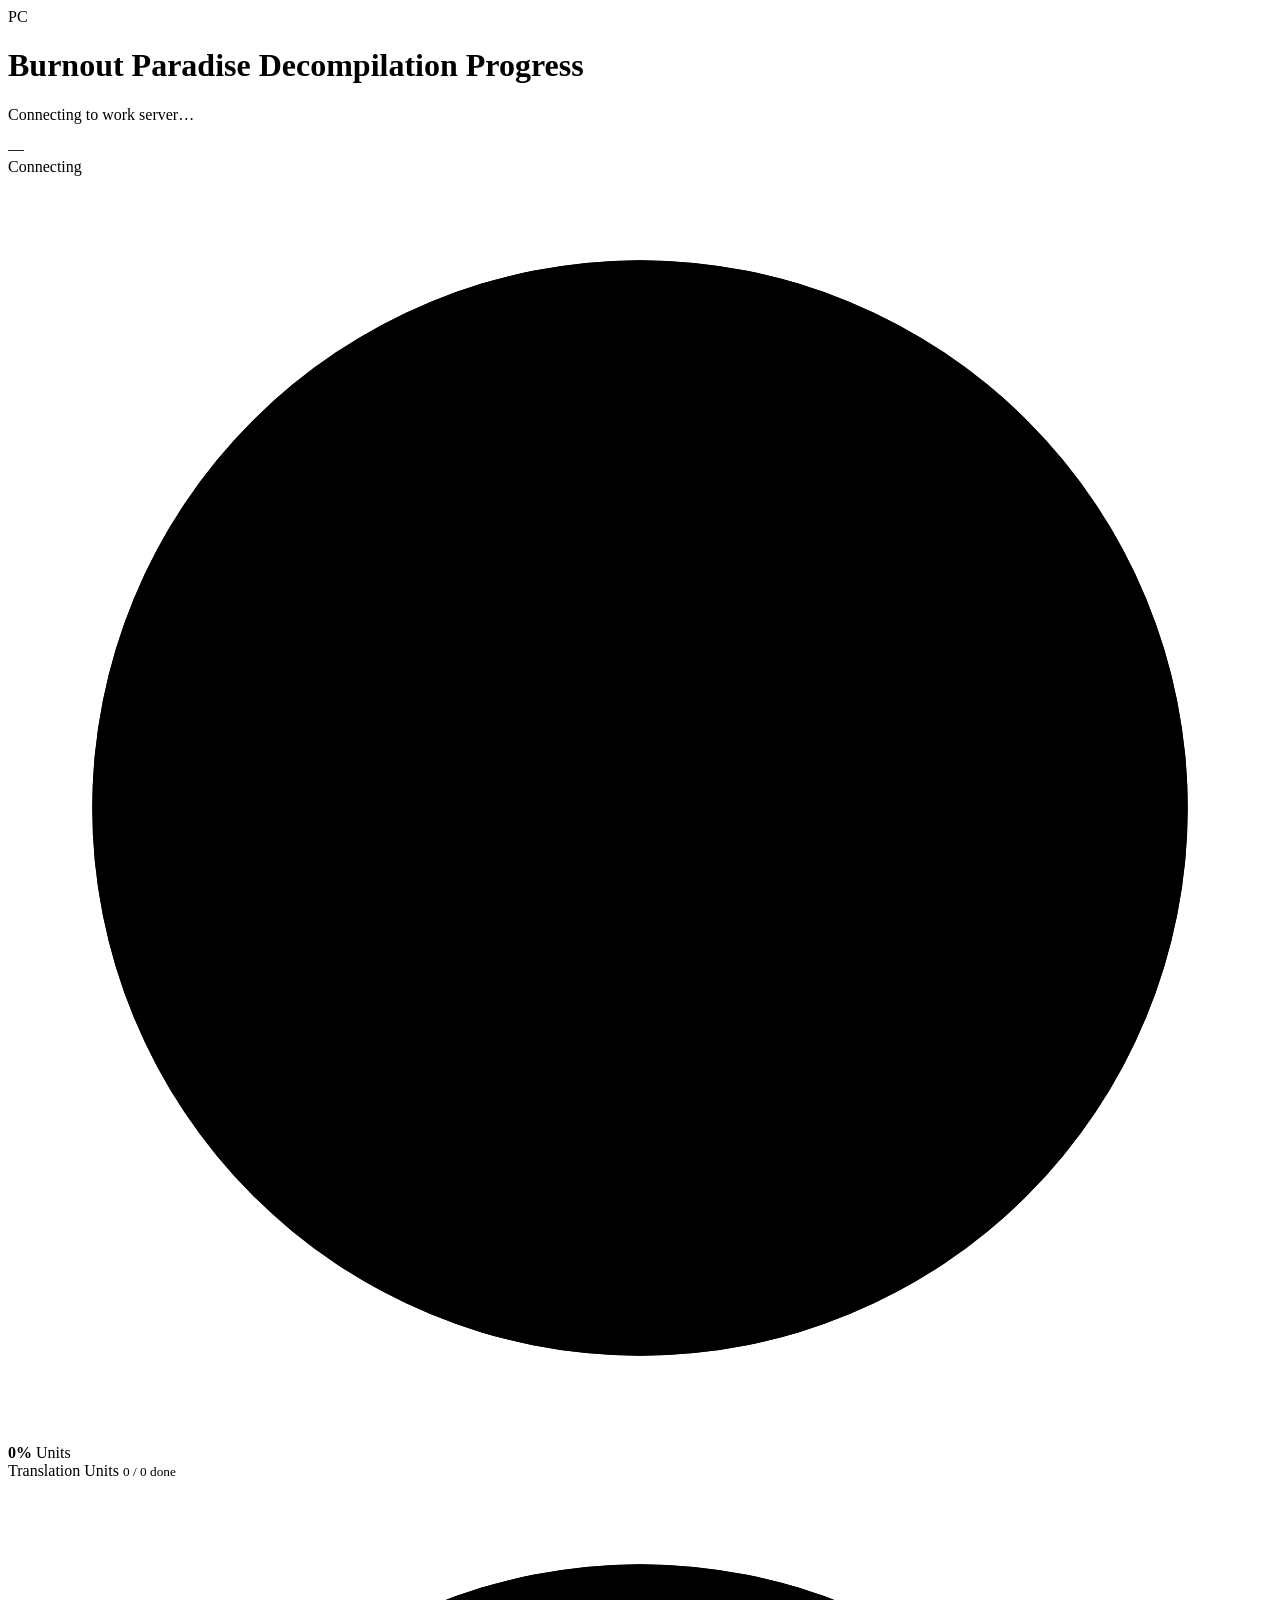
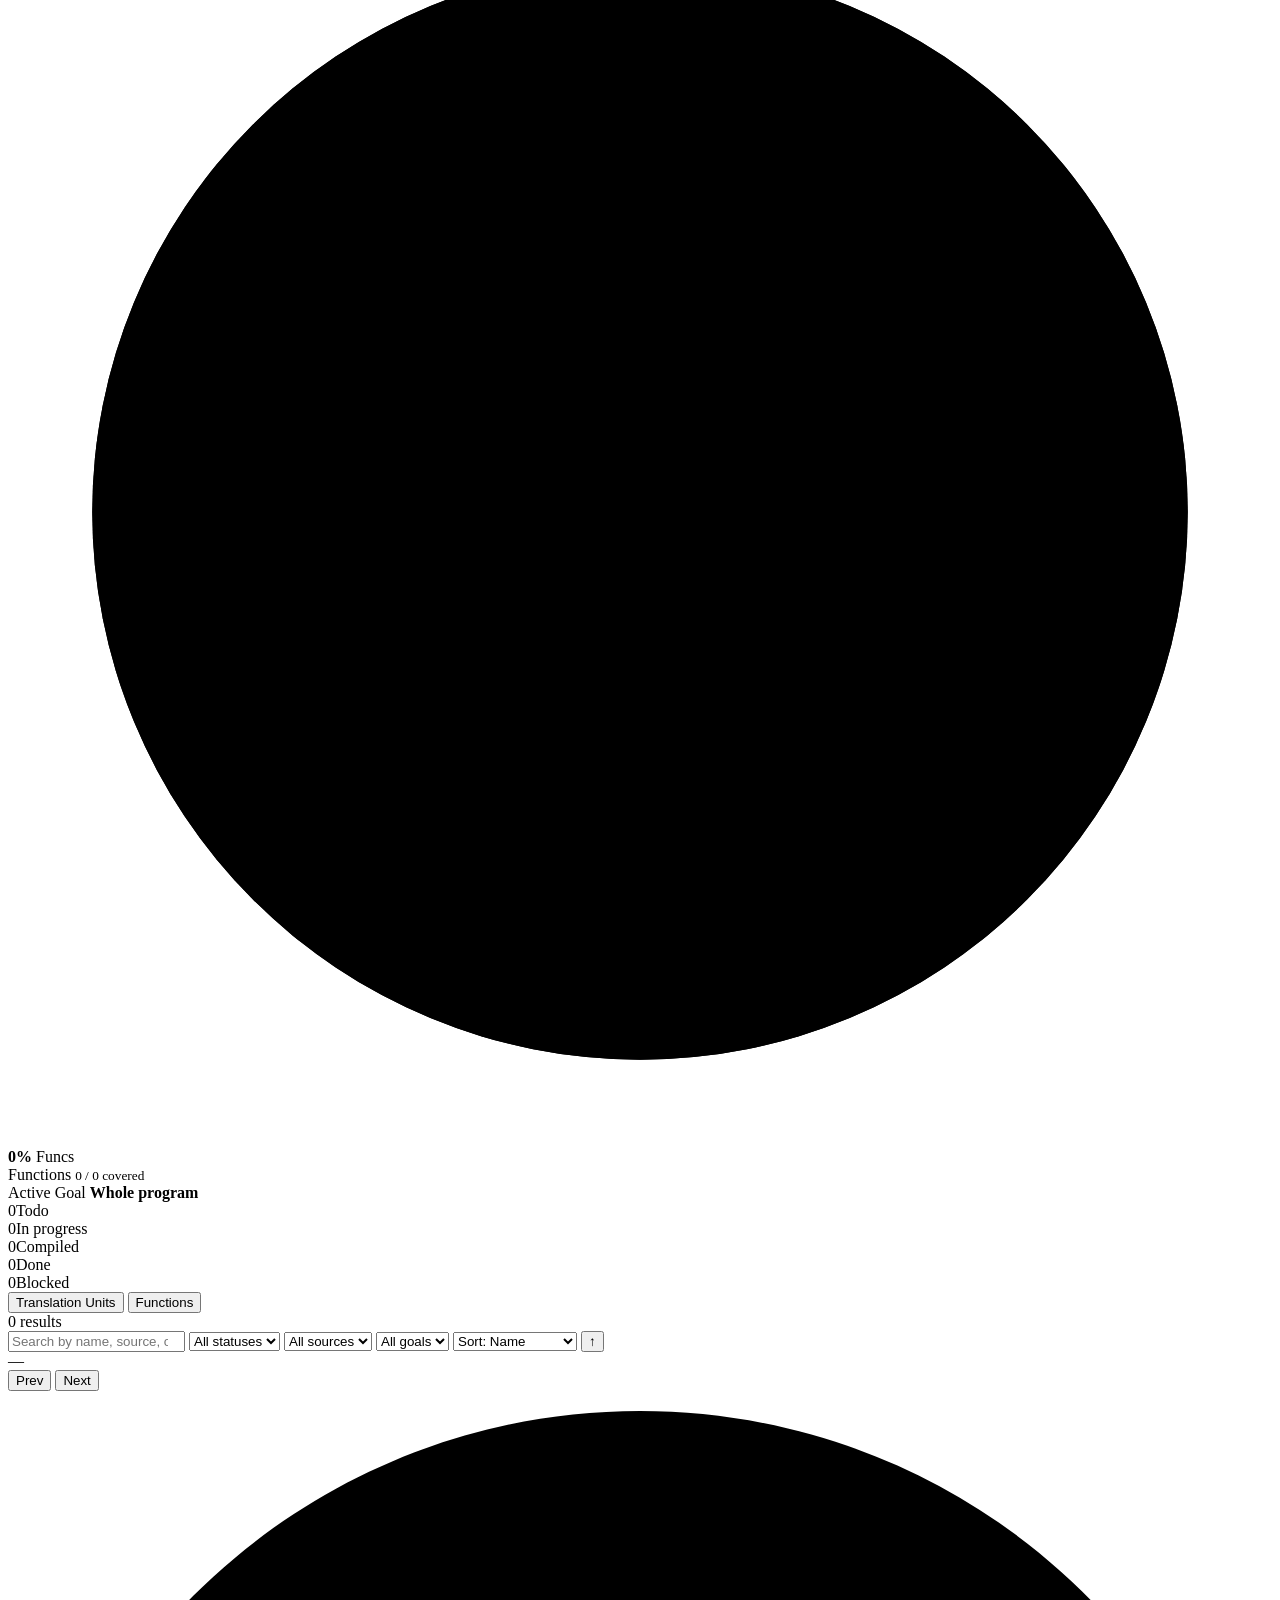
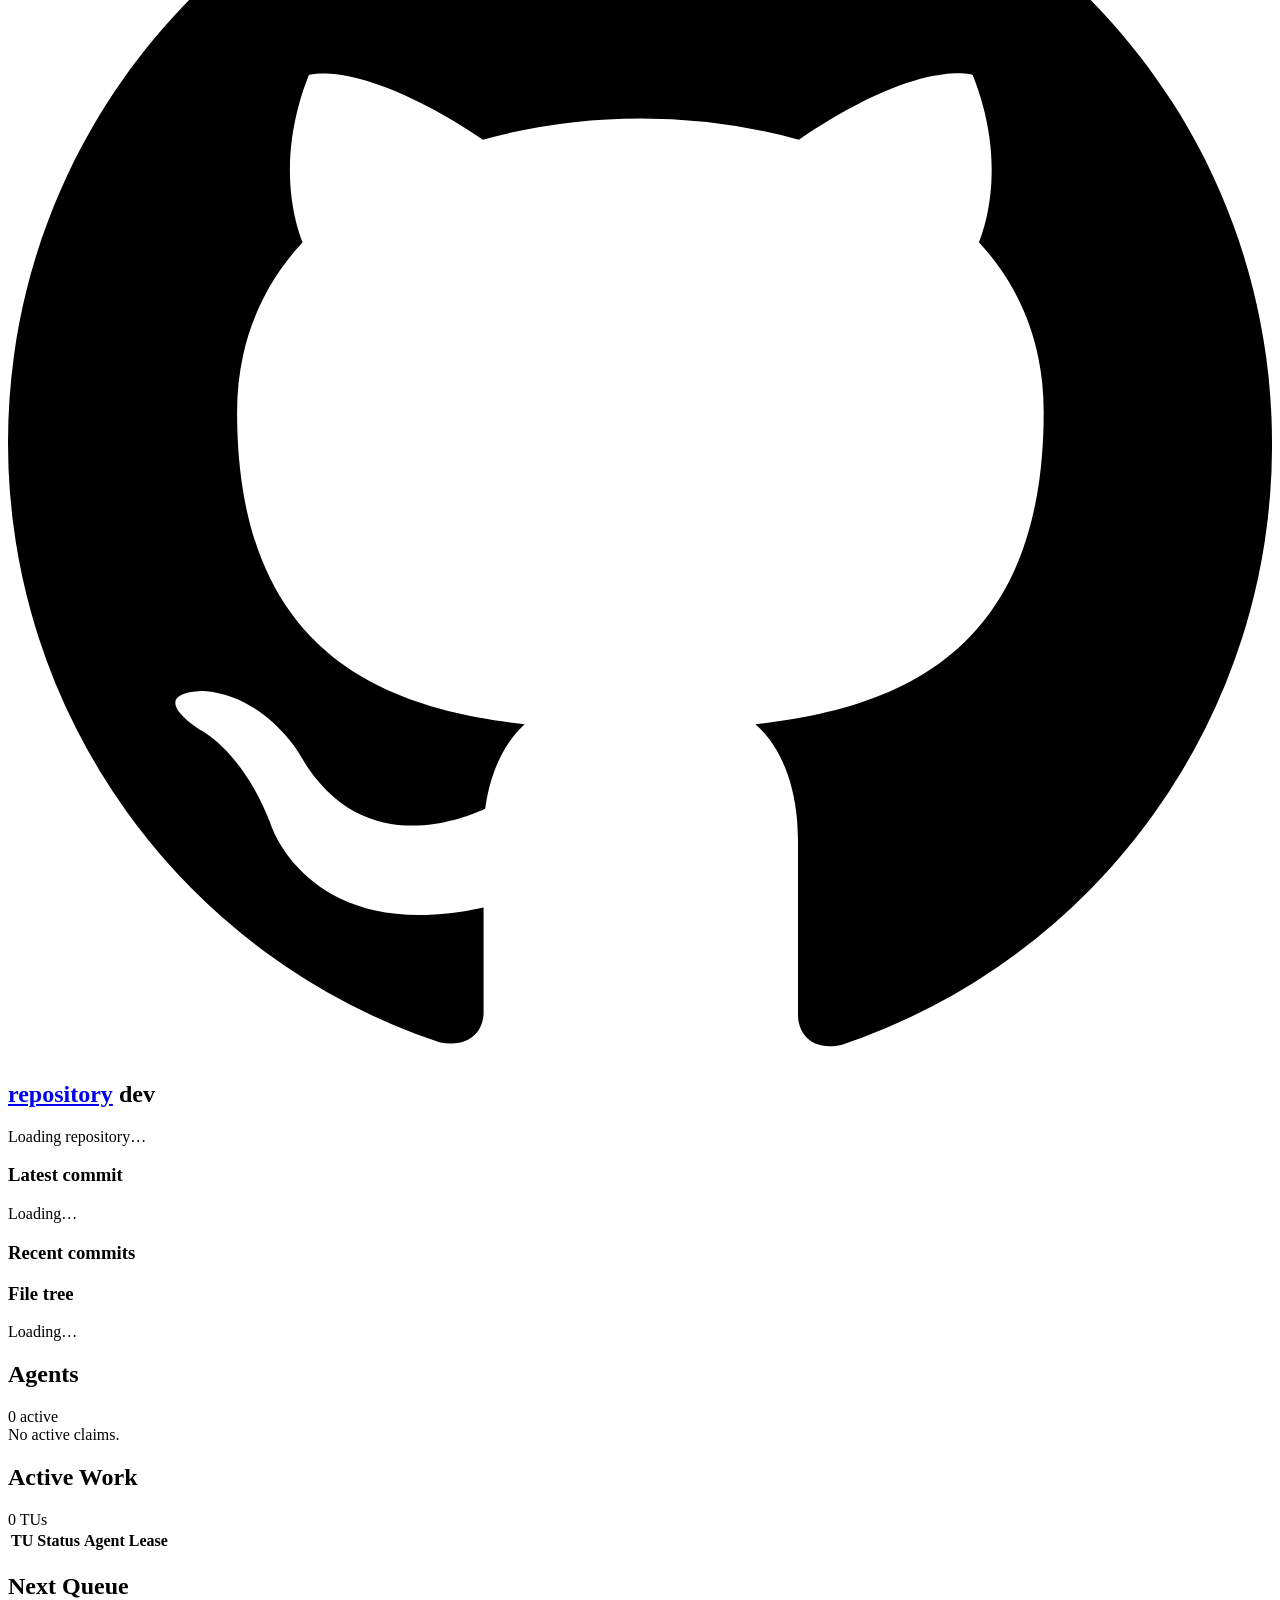
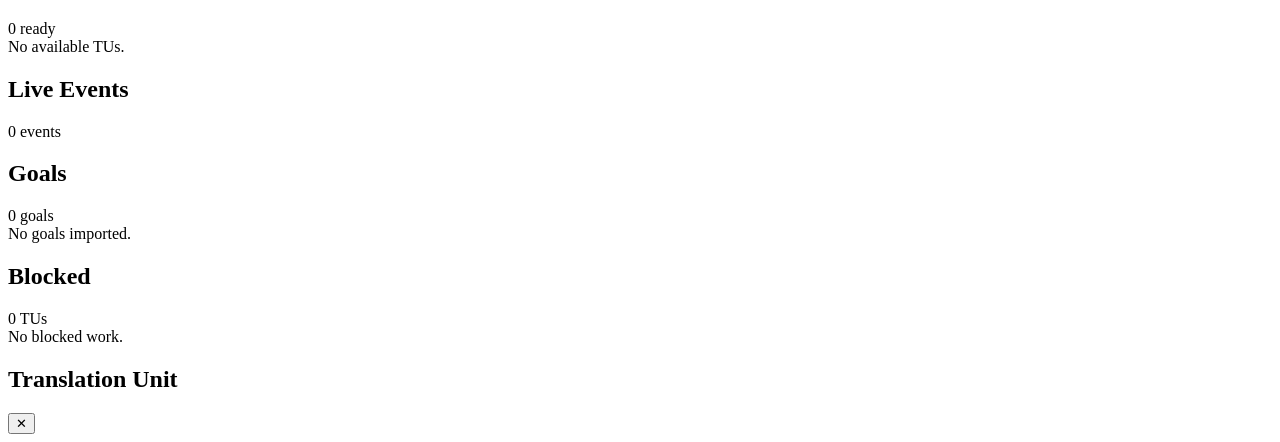
==== bp_work_server/static/index.html @ 2999a386 "Add themed custom dropdowns" ====
<!doctype html>
<html lang="en">
  <head>
    <meta charset="utf-8" />
    <meta name="viewport" content="width=device-width, initial-scale=1" />
    <title>Burnout Paradise Decompilation Progress</title>
    <meta
      name="description"
      content="Live progress dashboard for the Burnout Paradise decompilation project."
    />

    <!-- Social preview (Open Graph — Discord, Facebook, etc.) -->
    <meta property="og:type" content="website" />
    <meta property="og:site_name" content="Burnout Paradise Decompilation" />
    <meta property="og:title" content="Burnout Paradise Decompilation Progress" />
    <meta
      property="og:description"
      content="Live progress dashboard for the Burnout Paradise decompilation project."
    />
    <meta property="og:image" content="/static/img/ui/seal-paradise-city.png" />
    <meta property="og:image:alt" content="Paradise City seal" />

    <!-- Twitter Card -->
    <meta name="twitter:card" content="summary_large_image" />
    <meta name="twitter:title" content="Burnout Paradise Decompilation Progress" />
    <meta
      name="twitter:description"
      content="Live progress dashboard for the Burnout Paradise decompilation project."
    />
    <meta name="twitter:image" content="/static/img/ui/seal-paradise-city.png" />

    <!-- Embed accent color (Discord left bar) -->
    <meta name="theme-color" content="#e10600" />

    <link rel="icon" type="image/png" href="/static/img/ui/seal-paradise-city.png" />
    <link rel="preconnect" href="https://fonts.googleapis.com" />
    <link rel="preconnect" href="https://fonts.gstatic.com" crossorigin />
    <link
      href="https://fonts.googleapis.com/css2?family=Anton&family=Oswald:wght@500;600;700&family=Inter:wght@400;500;600;700;800&family=JetBrains+Mono:wght@400;500;600&display=swap"
      rel="stylesheet"
    />
    <link rel="stylesheet" href="/static/app.css?v=8" />
  </head>
  <body>
    <div class="bp-bg" aria-hidden="true">
      <div class="bp-bg-vignette"></div>
      <div class="bp-bg-tire"></div>
      <div class="bp-bg-skyline"></div>
      <div class="bp-bg-grain"></div>
    </div>
    <div class="app">
      <header class="topbar">
        <div class="brand">
          <span class="brand-mark">
            <img
              id="brandLogo"
              src="/static/img/ui/seal-paradise-city.png"
              alt="Paradise City"
              onerror="this.style.display='none';this.parentElement.classList.add('fallback');"
            />
            <span class="brand-fallback">PC</span>
          </span>
          <div class="brand-text">
            <h1>Burnout Paradise Decompilation <span class="accent">Progress</span></h1>
            <p id="subtitle">Connecting to work server…</p>
          </div>
        </div>
        <div class="topbar-right">
          <span id="serverTime" class="server-time">—</span>
          <div class="connection" id="connection">
            <span class="pulse"></span>
            <span id="connectionText">Connecting</span>
          </div>
        </div>
      </header>

      <main>
        <!-- Headline metrics -->
        <section class="metrics" aria-label="Progress summary">
          <article class="card metric ring-card">
            <div class="ring" id="tuRing" style="--p: 0">
              <svg viewBox="0 0 120 120" aria-hidden="true">
                <circle class="ring-track" cx="60" cy="60" r="52" />
                <circle class="ring-fill tu" cx="60" cy="60" r="52" />
              </svg>
              <div class="ring-label">
                <strong id="tuPercent">0%</strong>
                <span>Units</span>
              </div>
            </div>
            <div class="metric-body">
              <span class="label">Translation Units</span>
              <small id="tuCount">0 / 0 done</small>
            </div>
          </article>

          <article class="card metric ring-card">
            <div class="ring" id="fnRing" style="--p: 0">
              <svg viewBox="0 0 120 120" aria-hidden="true">
                <circle class="ring-track" cx="60" cy="60" r="52" />
                <circle class="ring-fill fn" cx="60" cy="60" r="52" />
              </svg>
              <div class="ring-label">
                <strong id="fnPercent">0%</strong>
                <span>Funcs</span>
              </div>
            </div>
            <div class="metric-body">
              <span class="label">Functions</span>
              <small id="fnCount">0 / 0 covered</small>
            </div>
          </article>

          <article class="card metric goal-card">
            <span class="label">Active Goal</span>
            <strong id="activeGoal">Whole program</strong>
            <div class="status-grid">
              <div class="chip todo"><span id="todoCount">0</span><label>Todo</label></div>
              <div class="chip progress"><span id="progressCount">0</span><label>In progress</label></div>
              <div class="chip compiled"><span id="compiledCount">0</span><label>Compiled</label></div>
              <div class="chip done"><span id="doneCount">0</span><label>Done</label></div>
              <div class="chip blocked"><span id="blockedCount">0</span><label>Blocked</label></div>
            </div>
          </article>
        </section>

        <!-- Explorer: search/browse every TU and function -->
        <section class="card explorer" aria-label="Explorer">
          <div class="panel-head">
            <div class="explorer-tabs" id="explorerTabs">
              <button class="tab active" data-tab="tus">Translation Units</button>
              <button class="tab" data-tab="funcs">Functions</button>
            </div>
            <span id="explorerCount" class="badge">0 results</span>
          </div>

          <div class="explorer-controls">
            <input
              type="search"
              id="explorerSearch"
              class="search-input"
              placeholder="Search by name, source, or path…"
              autocomplete="off"
            />
            <select id="filterStatus" class="filter"><option value="">All statuses</option></select>
            <select id="filterSource" class="filter tus-only"><option value="">All sources</option></select>
            <select id="filterGoal" class="filter tus-only"><option value="">All goals</option></select>
            <select id="sortBy" class="filter tus-only">
              <option value="queue">Sort: Queue rank</option>
              <option value="id" selected>Sort: Name</option>
              <option value="funcs">Sort: Functions</option>
              <option value="updated">Sort: Updated</option>
              <option value="status">Sort: Status</option>
            </select>
            <button id="sortOrder" class="filter order-btn" title="Toggle order">↑</button>
          </div>

          <div class="table-wrap">
            <table class="explorer-table">
              <thead id="explorerHead"></thead>
              <tbody id="explorerBody"></tbody>
            </table>
          </div>

          <div class="explorer-foot">
            <span id="explorerRange" class="muted-text">—</span>
            <div class="pager">
              <button id="pagePrev" class="filter">Prev</button>
              <button id="pageNext" class="filter">Next</button>
            </div>
          </div>
        </section>

        <!-- GitHub repository panel -->
        <section class="card gh-panel" aria-label="GitHub repository">
          <div class="panel-head">
            <h2>
              <svg class="gh-mark" viewBox="0 0 16 16" aria-hidden="true">
                <path
                  fill="currentColor"
                  d="M8 0C3.58 0 0 3.58 0 8a8 8 0 0 0 5.47 7.59c.4.07.55-.17.55-.38v-1.33c-2.23.49-2.7-1.07-2.7-1.07-.36-.93-.89-1.18-.89-1.18-.73-.5.05-.49.05-.49.8.06 1.23.83 1.23.83.71 1.22 1.87.87 2.33.66.07-.52.28-.87.5-1.07-1.78-.2-3.64-.89-3.64-3.95 0-.87.31-1.59.83-2.15-.08-.2-.36-1.02.08-2.12 0 0 .67-.21 2.2.82a7.6 7.6 0 0 1 4 0c1.53-1.04 2.2-.82 2.2-.82.44 1.1.16 1.92.08 2.12.52.56.82 1.28.82 2.15 0 3.07-1.87 3.75-3.65 3.95.29.25.54.73.54 1.48v2.2c0 .21.15.46.55.38A8 8 0 0 0 16 8c0-4.42-3.58-8-8-8Z"
                />
              </svg>
              <a id="repoLink" href="#" target="_blank" rel="noopener">repository</a>
              <span class="branch-tag" id="repoBranch">dev</span>
            </h2>
            <span id="ghRate" class="gh-rate"></span>
          </div>
          <p id="repoDesc" class="gh-desc">Loading repository…</p>

          <div class="gh-stats" id="ghStats"></div>

          <div class="gh-body">
            <div class="gh-commits">
              <h3>Latest commit</h3>
              <div id="latestCommit" class="latest-commit empty">Loading…</div>
              <h3 class="recent-head">Recent commits</h3>
              <ol id="commitList" class="commit-list empty"></ol>
            </div>

            <div class="gh-tree">
              <div class="tree-head">
                <h3>File tree</h3>
                <span id="treeMeta" class="tree-meta"></span>
              </div>
              <div id="fileTree" class="file-tree empty">Loading…</div>
            </div>
          </div>
        </section>

        <!-- Work coordination grid -->
        <section class="grid">
          <section class="card panel agents">
            <div class="panel-head">
              <h2>Agents</h2>
              <span id="agentCount" class="badge">0 active</span>
            </div>
            <div id="agents" class="agent-list empty">No active claims.</div>
          </section>

          <section class="card panel active-work">
            <div class="panel-head">
              <h2>Active Work</h2>
              <span id="activeWorkCount" class="badge">0 TUs</span>
            </div>
            <div class="table-wrap">
              <table>
                <thead>
                  <tr>
                    <th>TU</th>
                    <th>Status</th>
                    <th>Agent</th>
                    <th>Lease</th>
                  </tr>
                </thead>
                <tbody id="activeWork"></tbody>
              </table>
            </div>
          </section>

          <section class="card panel next-work">
            <div class="panel-head">
              <h2>Next Queue</h2>
              <span id="nextCount" class="badge">0 ready</span>
            </div>
            <div id="nextQueue" class="queue empty">No available TUs.</div>
          </section>

          <section class="card panel events">
            <div class="panel-head">
              <h2>Live Events</h2>
              <span id="eventCount" class="badge">0 events</span>
            </div>
            <ol id="events" class="event-list empty"></ol>
          </section>

          <section class="card panel goals">
            <div class="panel-head">
              <h2>Goals</h2>
              <span id="goalCount" class="badge">0 goals</span>
            </div>
            <div id="goals" class="goal-list empty">No goals imported.</div>
          </section>

          <section class="card panel blocked">
            <div class="panel-head">
              <h2>Blocked</h2>
              <span id="blockedListCount" class="badge">0 TUs</span>
            </div>
            <div id="blockedList" class="blocked-list empty">No blocked work.</div>
          </section>
        </section>
      </main>
    </div>

    <!-- TU detail drawer: the data the server hands to agents -->
    <div id="detailOverlay" class="overlay hidden">
      <aside class="drawer" role="dialog" aria-modal="true" aria-labelledby="detailTitle">
        <div class="drawer-head">
          <h2 id="detailTitle">Translation Unit</h2>
          <button id="detailClose" class="drawer-close" aria-label="Close">✕</button>
        </div>
        <div id="detailBody" class="drawer-body"></div>
      </aside>
    </div>

    <script src="/static/app.js?v=6" defer></script>
  </body>
</html>
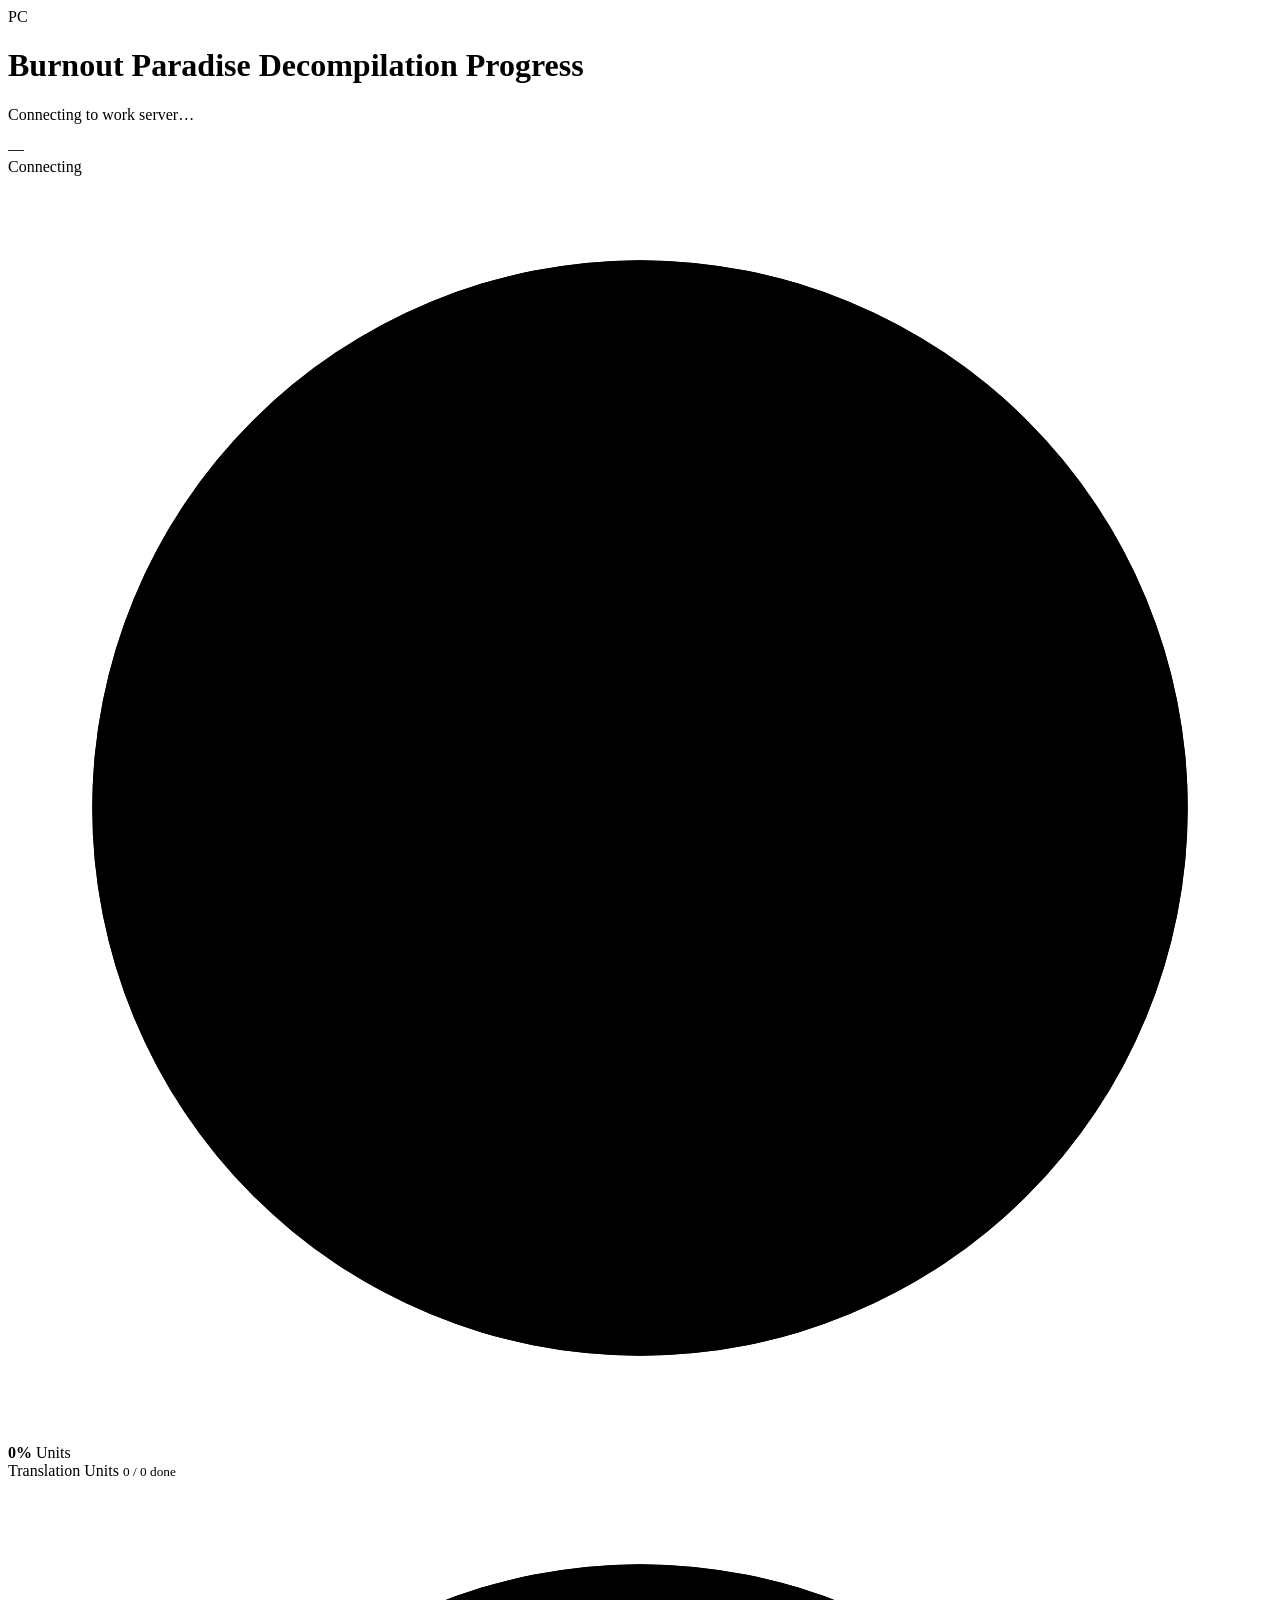
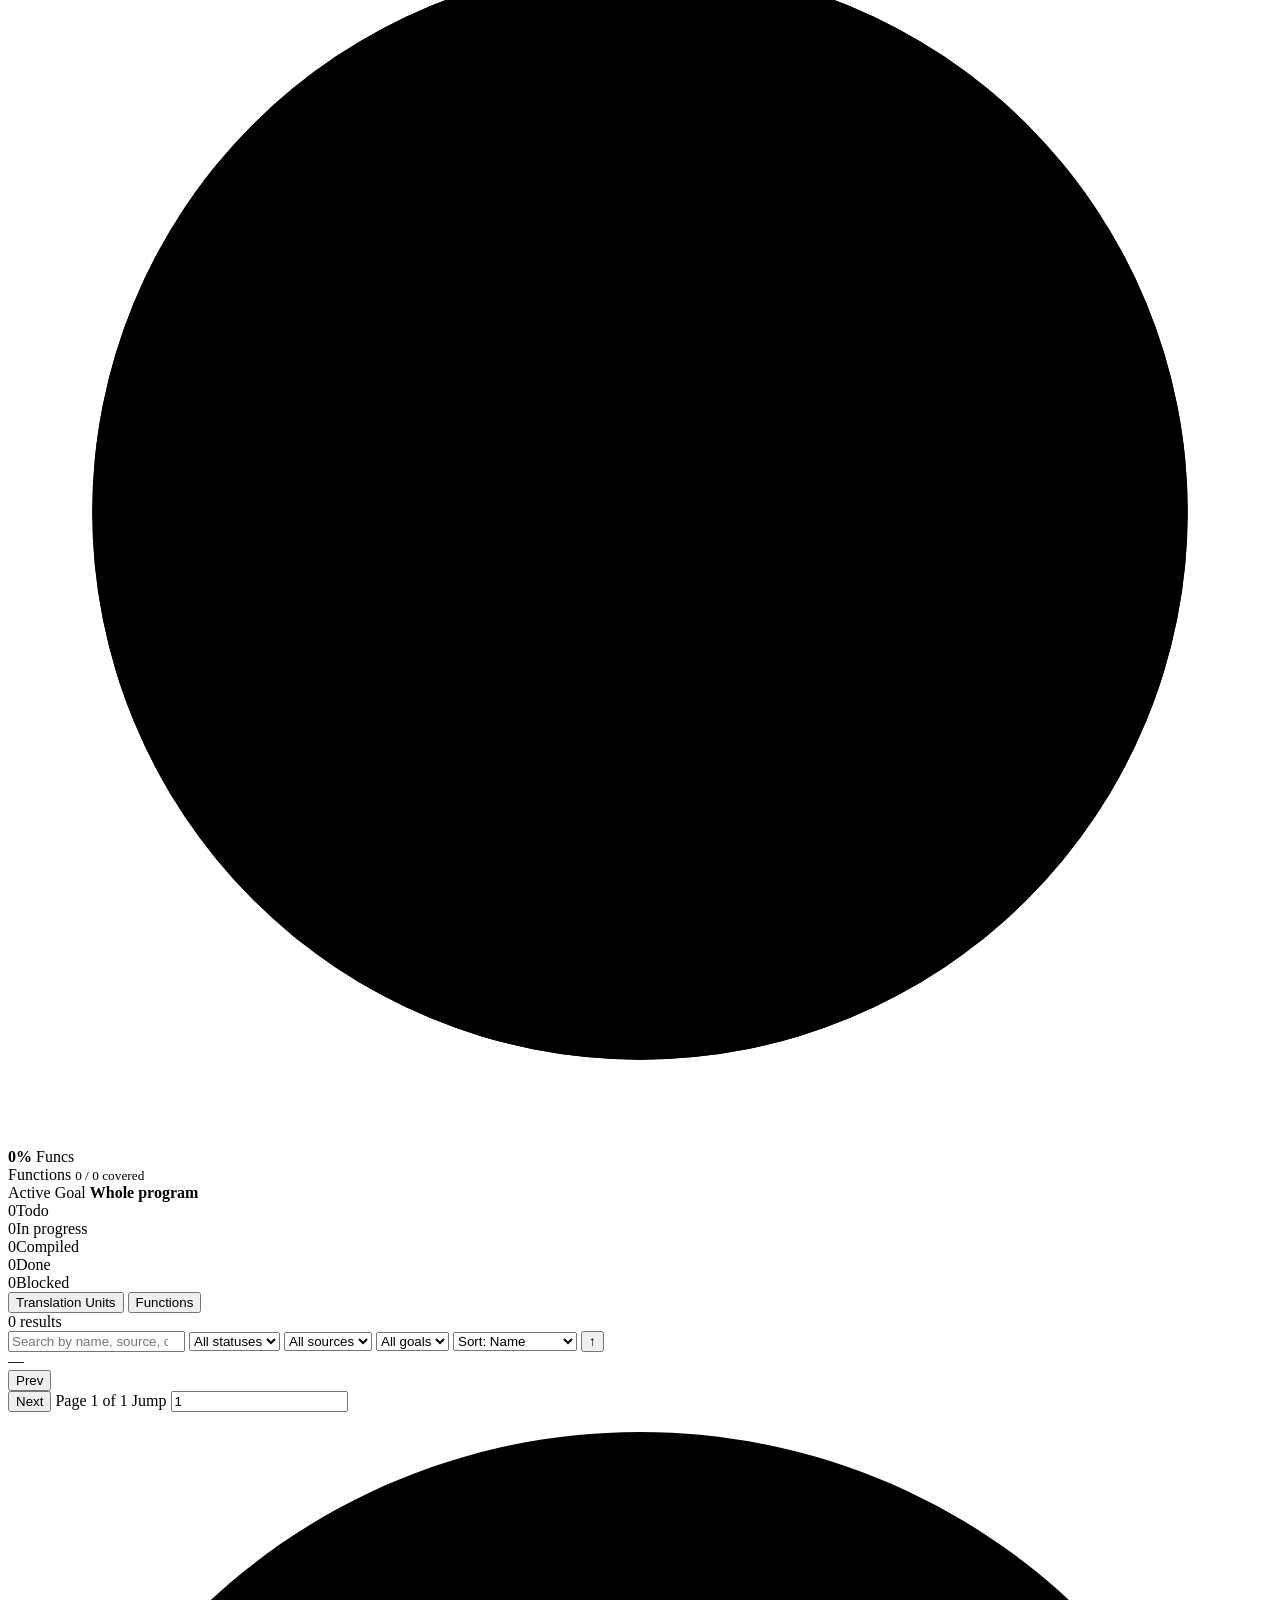
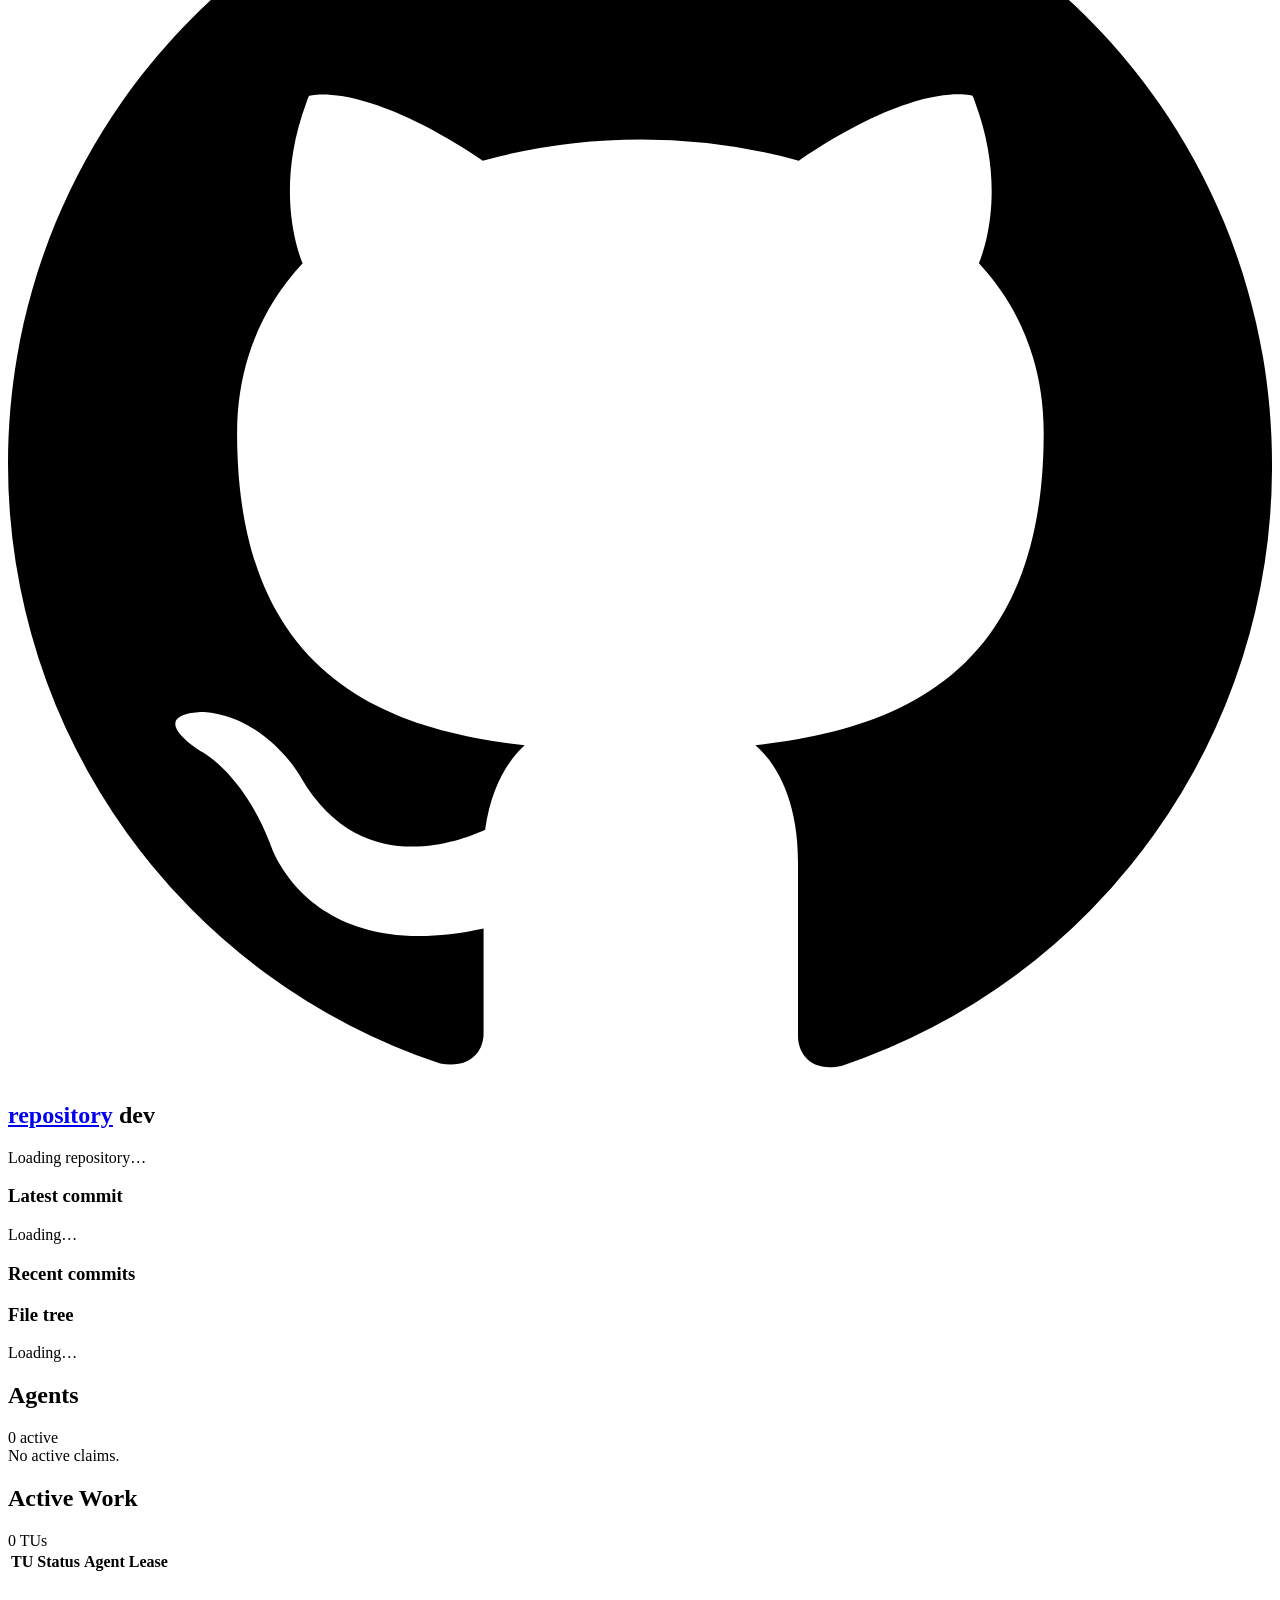
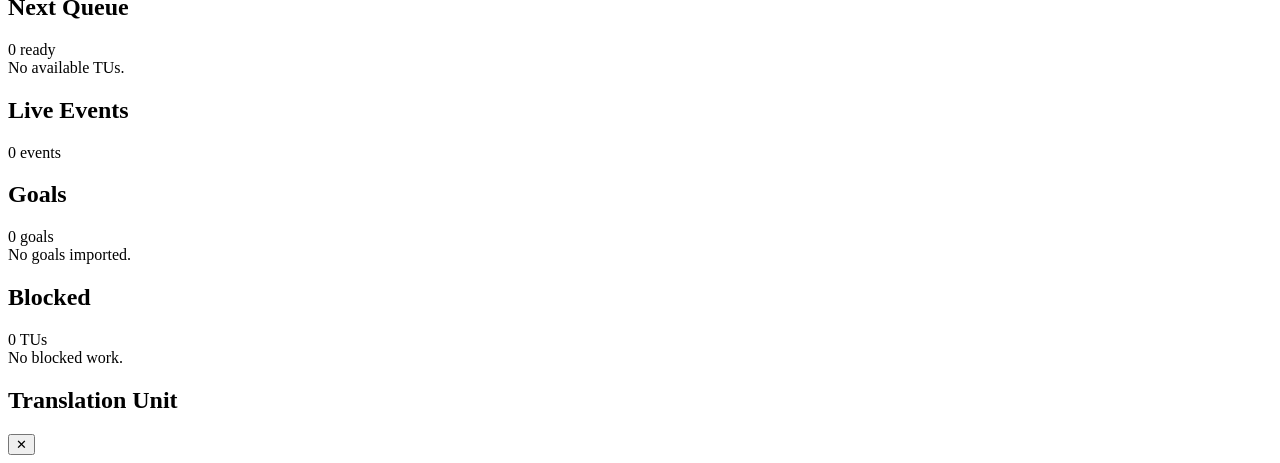
==== commit 9f24fbc6: "Enhance dashboard functionality and UI: - Refactor event list to event table with improved layout - " ====
--- a/bp_work_server/static/index.html
+++ b/bp_work_server/static/index.html
@@ -166,7 +166,13 @@
             <span id="explorerRange" class="muted-text">—</span>
             <div class="pager">
               <button id="pagePrev" class="filter">Prev</button>
+              <div id="pageButtons" class="page-buttons" aria-label="Pages"></div>
               <button id="pageNext" class="filter">Next</button>
+              <span id="pageStatus" class="page-status">Page 1 of 1</span>
+              <label class="page-jump">
+                <span>Jump</span>
+                <input id="pageJump" type="number" min="1" value="1" />
+              </label>
             </div>
           </div>
         </section>
@@ -251,7 +257,7 @@
               <h2>Live Events</h2>
               <span id="eventCount" class="badge">0 events</span>
             </div>
-            <ol id="events" class="event-list empty"></ol>
+            <div id="events" class="event-table empty"></div>
           </section>
 
           <section class="card panel goals">
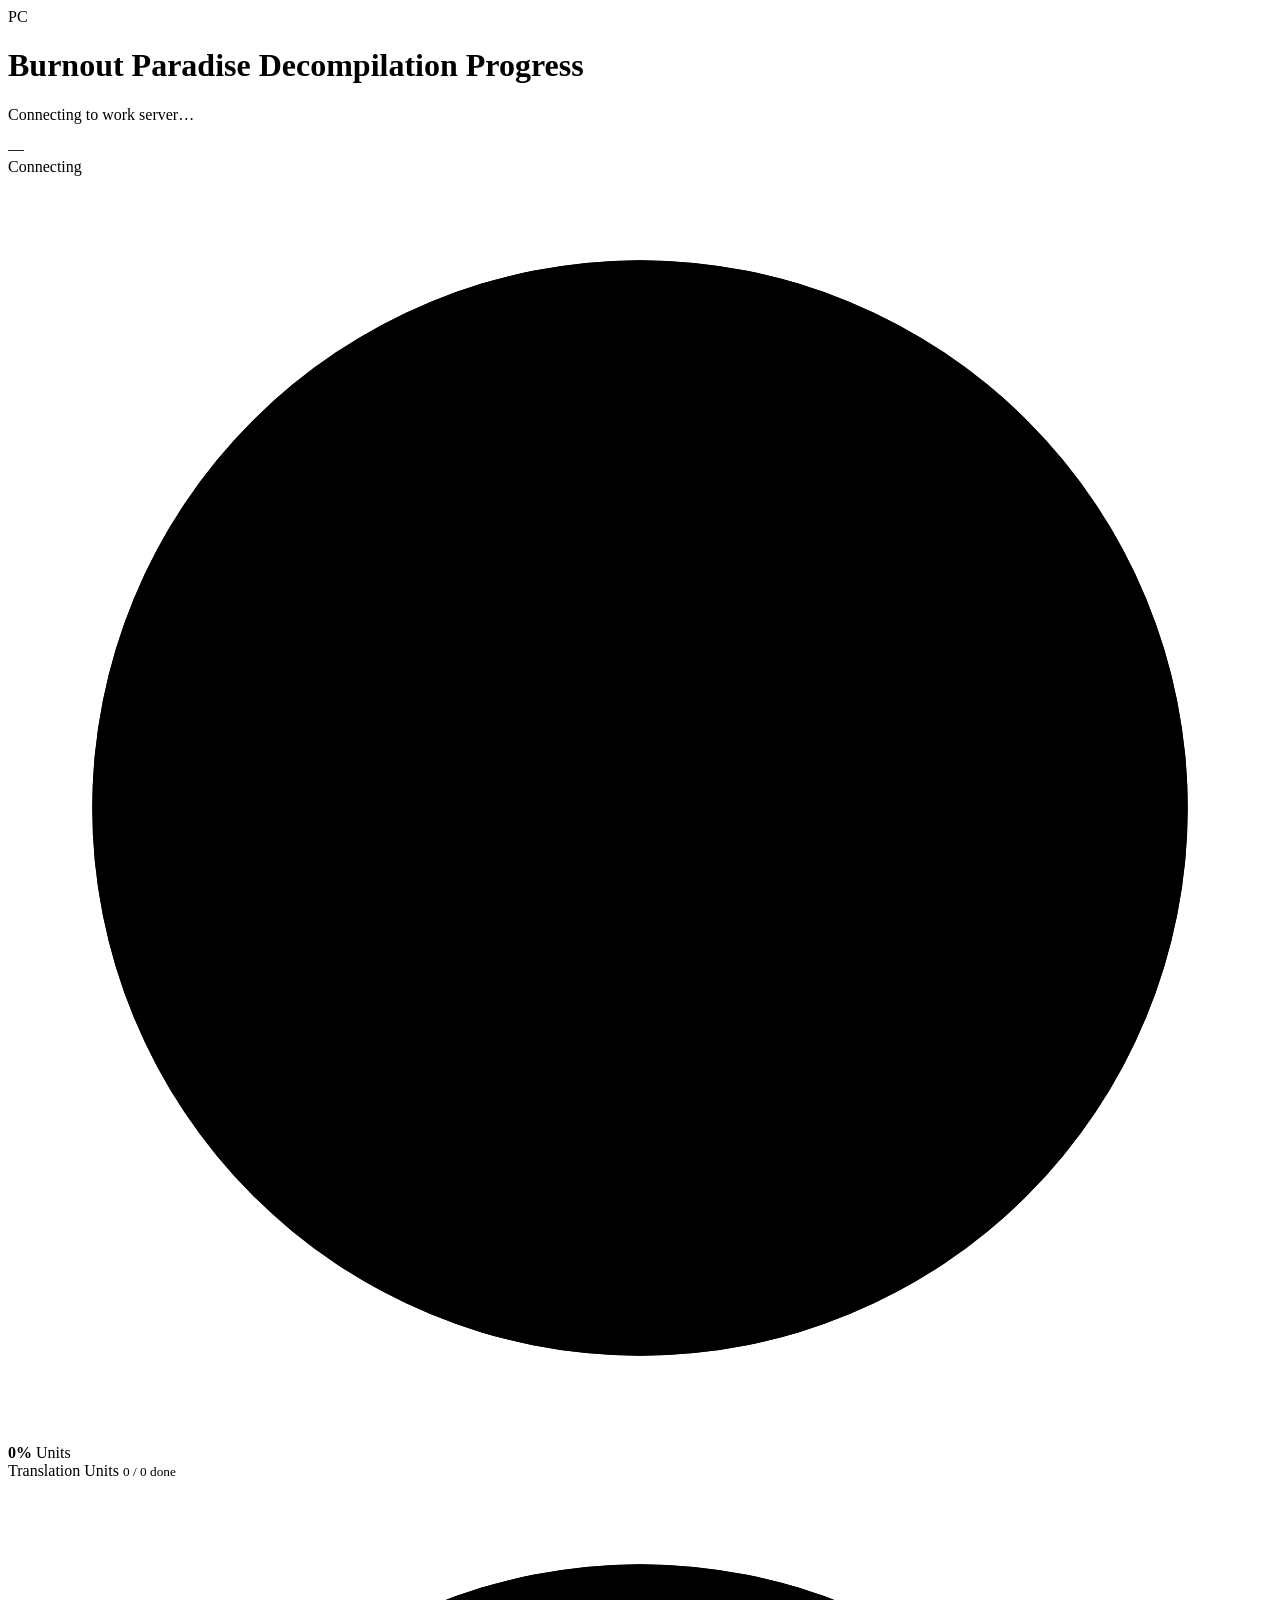
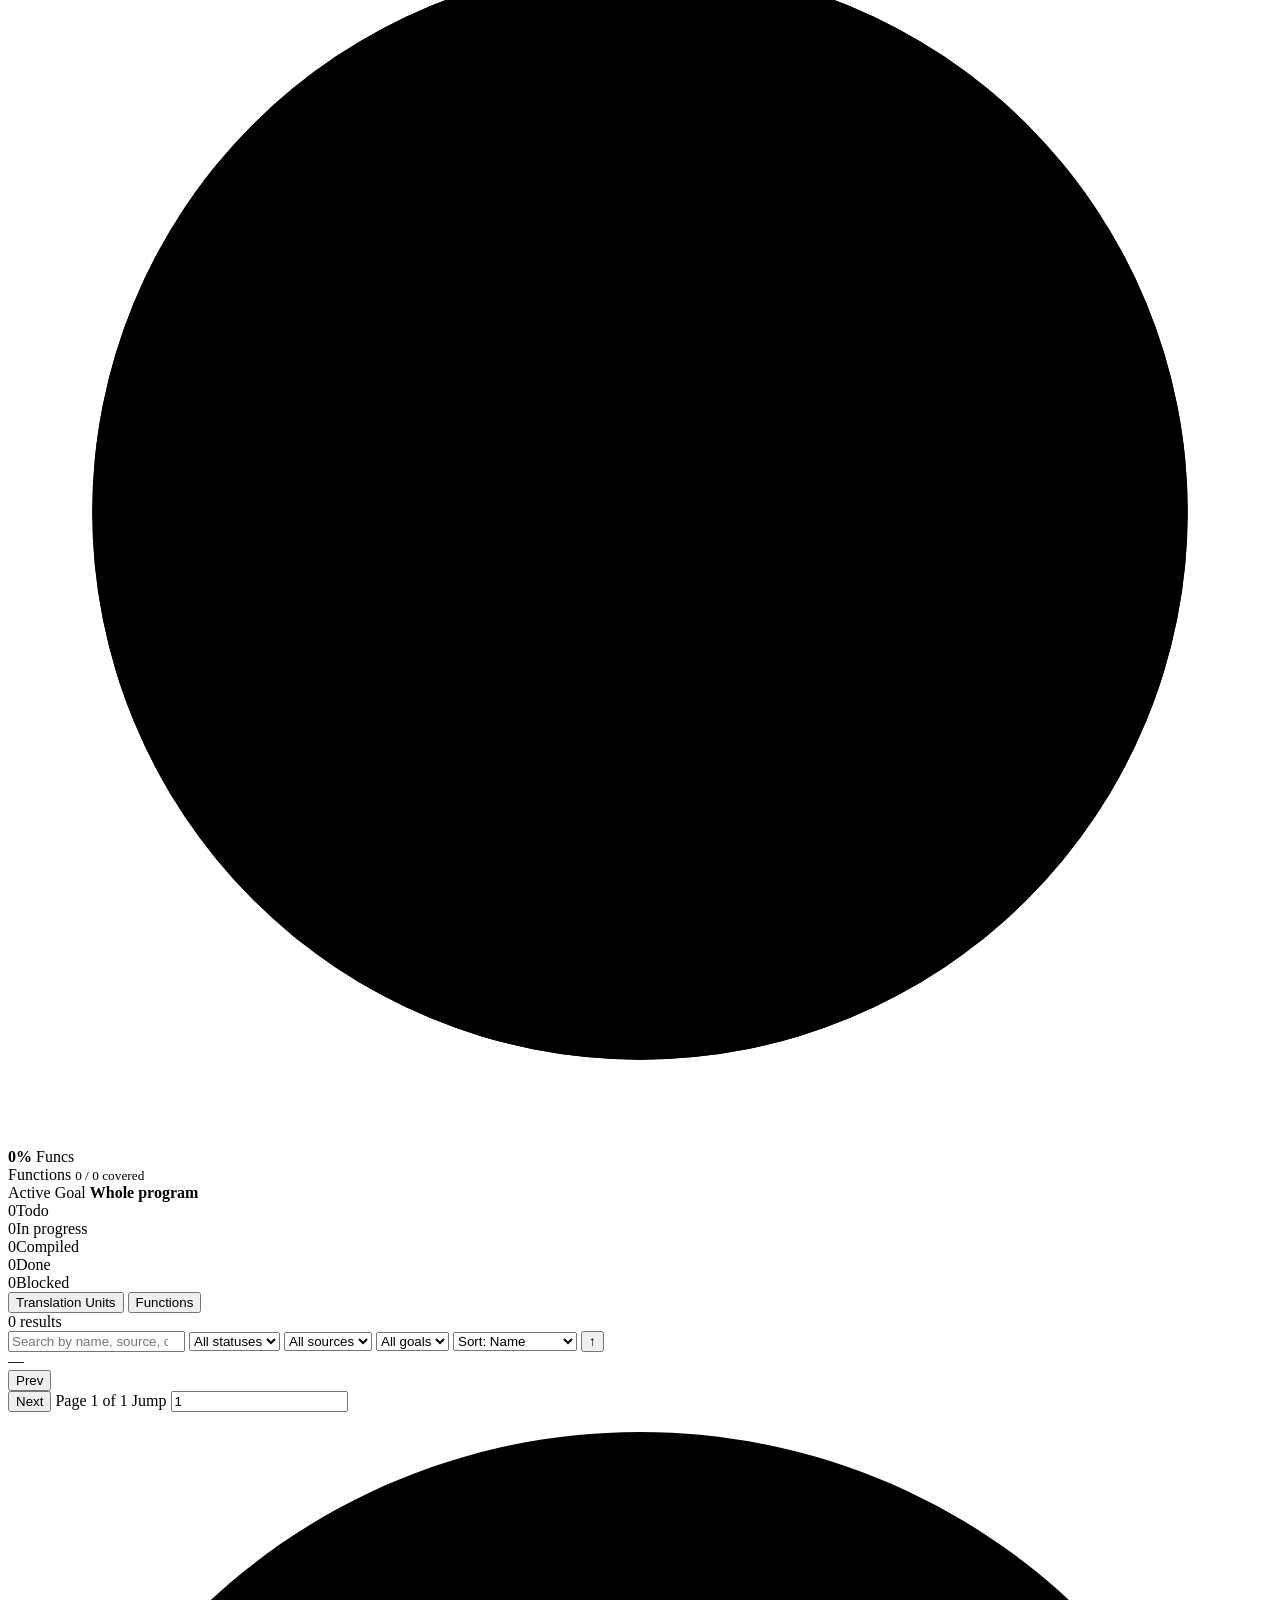
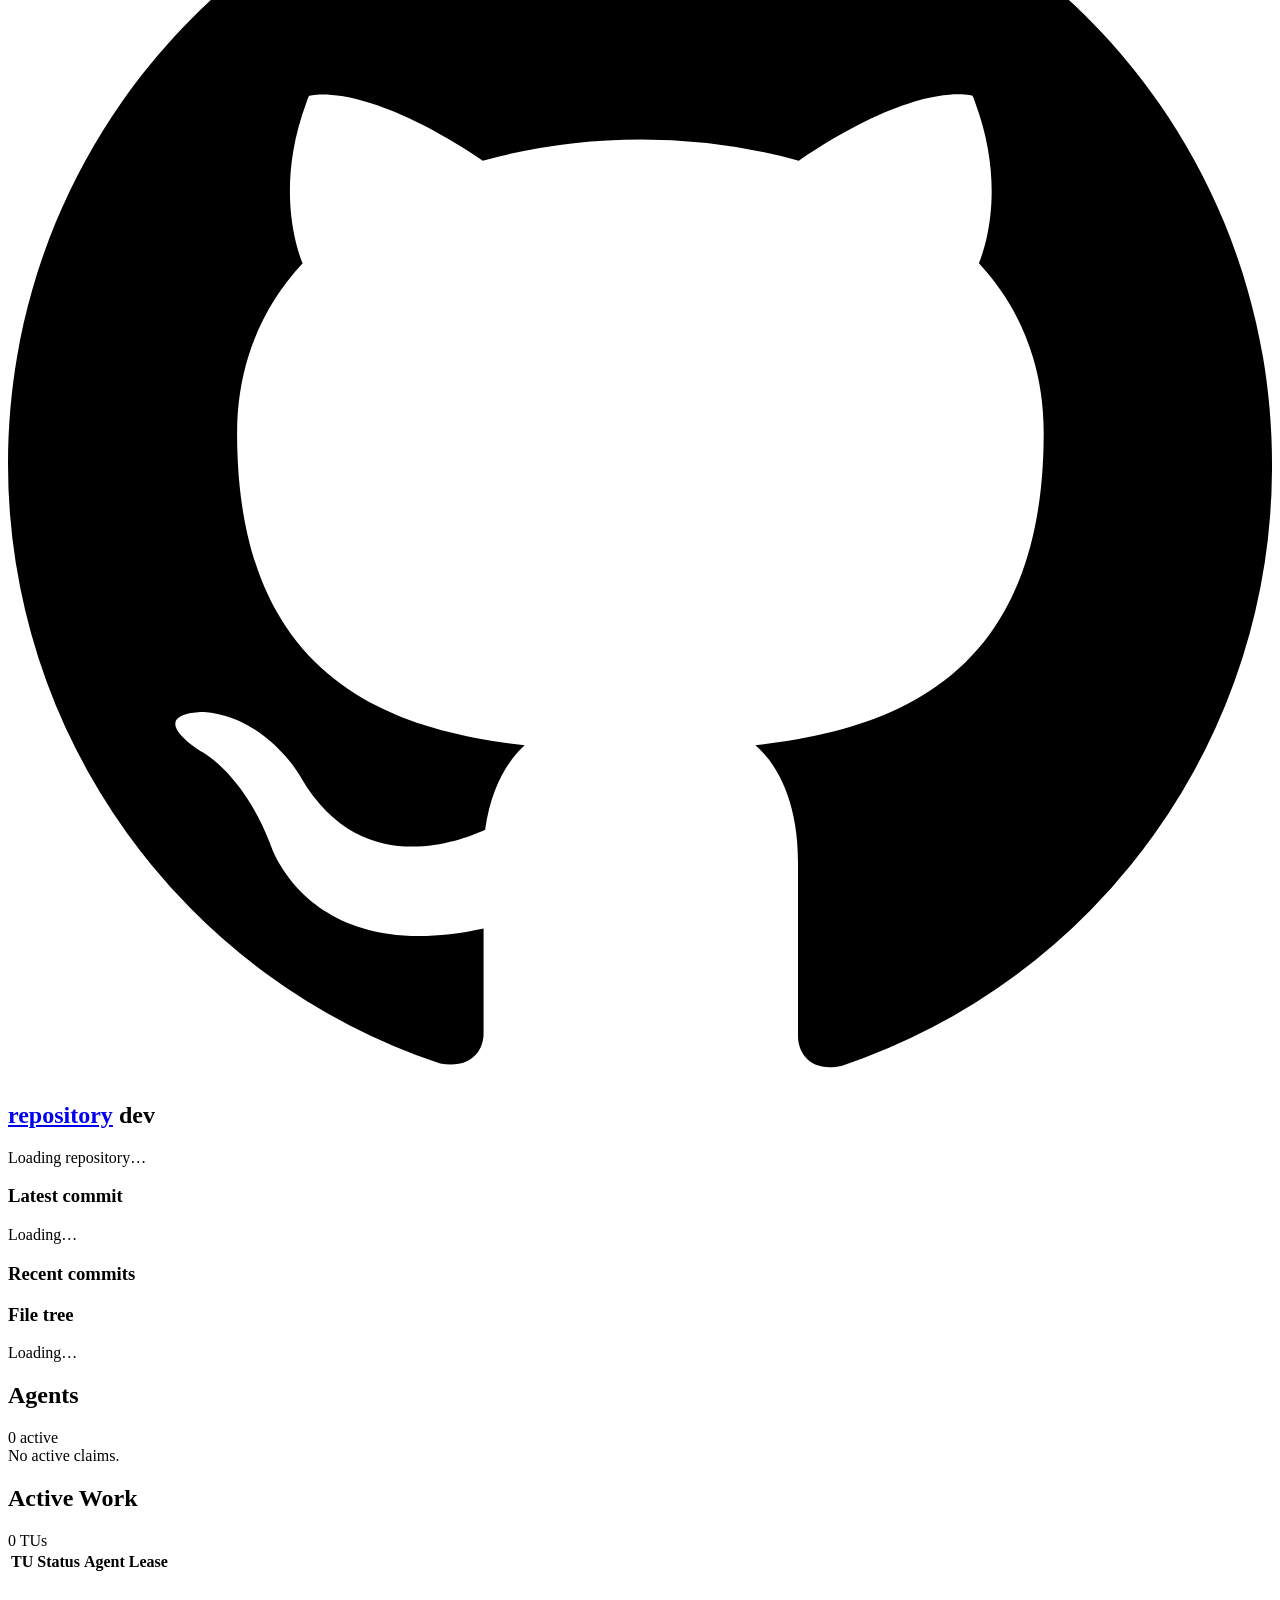
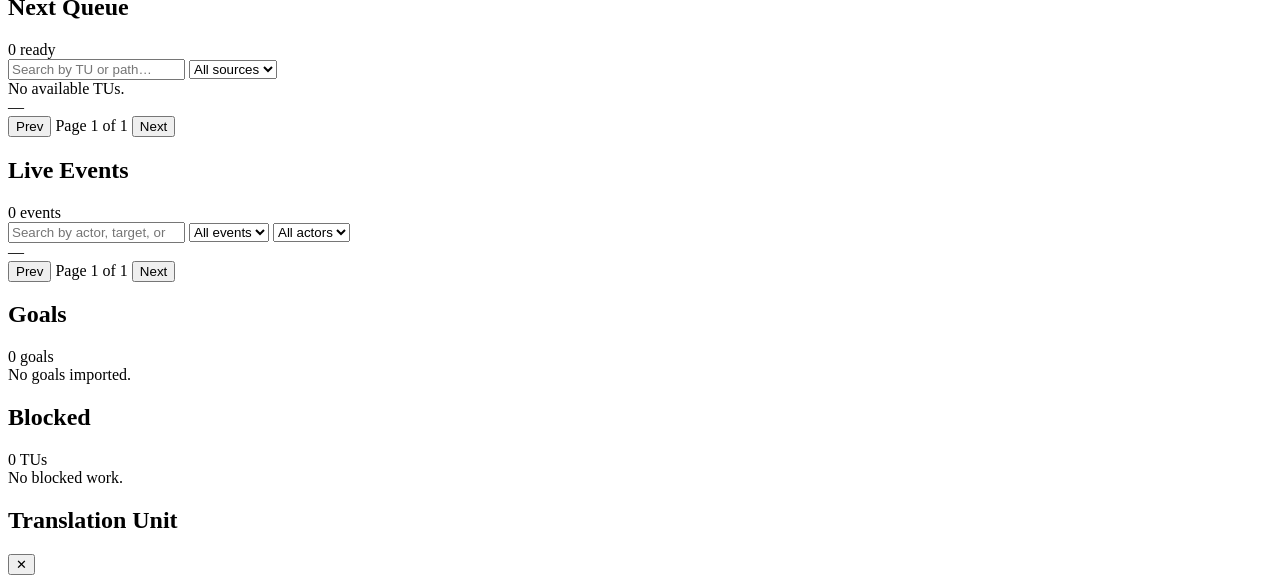
==== commit 747973d4: "Add filtering and pagination for Live Events and Next Queue panels" ====
--- a/bp_work_server/static/index.html
+++ b/bp_work_server/static/index.html
@@ -39,7 +39,7 @@
       href="https://fonts.googleapis.com/css2?family=Anton&family=Oswald:wght@500;600;700&family=Inter:wght@400;500;600;700;800&family=JetBrains+Mono:wght@400;500;600&display=swap"
       rel="stylesheet"
     />
-    <link rel="stylesheet" href="/static/app.css?v=8" />
+    <link rel="stylesheet" href="/static/app.css?v=9" />
   </head>
   <body>
     <div class="bp-bg" aria-hidden="true">
@@ -249,7 +249,25 @@
               <h2>Next Queue</h2>
               <span id="nextCount" class="badge">0 ready</span>
             </div>
+            <div class="mini-controls">
+              <input
+                type="search"
+                id="queueSearch"
+                class="search-input"
+                placeholder="Search by TU or path…"
+                autocomplete="off"
+              />
+              <select id="queueFilterSource" class="filter"><option value="">All sources</option></select>
+            </div>
             <div id="nextQueue" class="queue empty">No available TUs.</div>
+            <div class="mini-foot">
+              <span id="queueRange" class="muted-text">—</span>
+              <div class="mini-pager">
+                <button id="queuePrev" class="filter">Prev</button>
+                <span id="queuePageStatus" class="page-status">Page 1 of 1</span>
+                <button id="queueNext" class="filter">Next</button>
+              </div>
+            </div>
           </section>
 
           <section class="card panel events">
@@ -257,7 +275,26 @@
               <h2>Live Events</h2>
               <span id="eventCount" class="badge">0 events</span>
             </div>
+            <div class="mini-controls">
+              <input
+                type="search"
+                id="eventsSearch"
+                class="search-input"
+                placeholder="Search by actor, target, or detail…"
+                autocomplete="off"
+              />
+              <select id="eventsFilterAction" class="filter"><option value="">All events</option></select>
+              <select id="eventsFilterActor" class="filter"><option value="">All actors</option></select>
+            </div>
             <div id="events" class="event-table empty"></div>
+            <div class="mini-foot">
+              <span id="eventsRange" class="muted-text">—</span>
+              <div class="mini-pager">
+                <button id="eventsPrev" class="filter">Prev</button>
+                <span id="eventsPageStatus" class="page-status">Page 1 of 1</span>
+                <button id="eventsNext" class="filter">Next</button>
+              </div>
+            </div>
           </section>
 
           <section class="card panel goals">
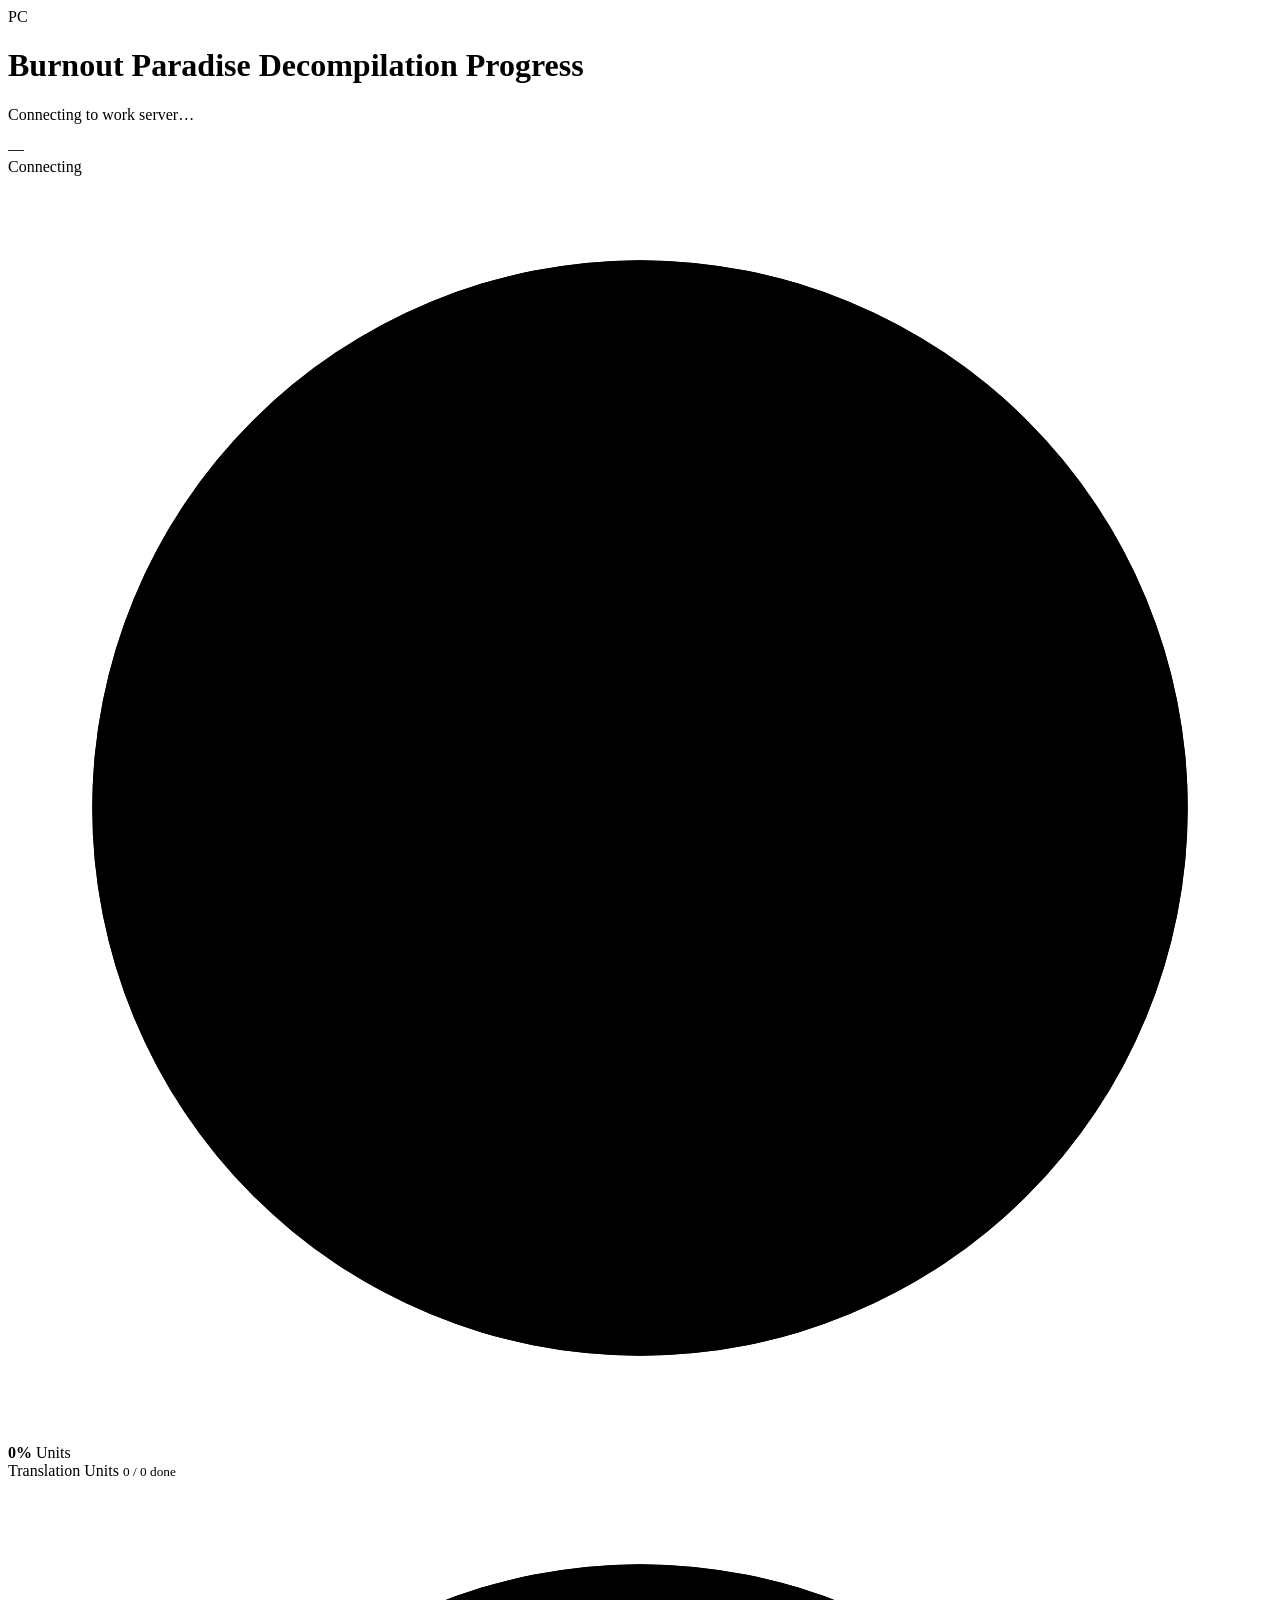
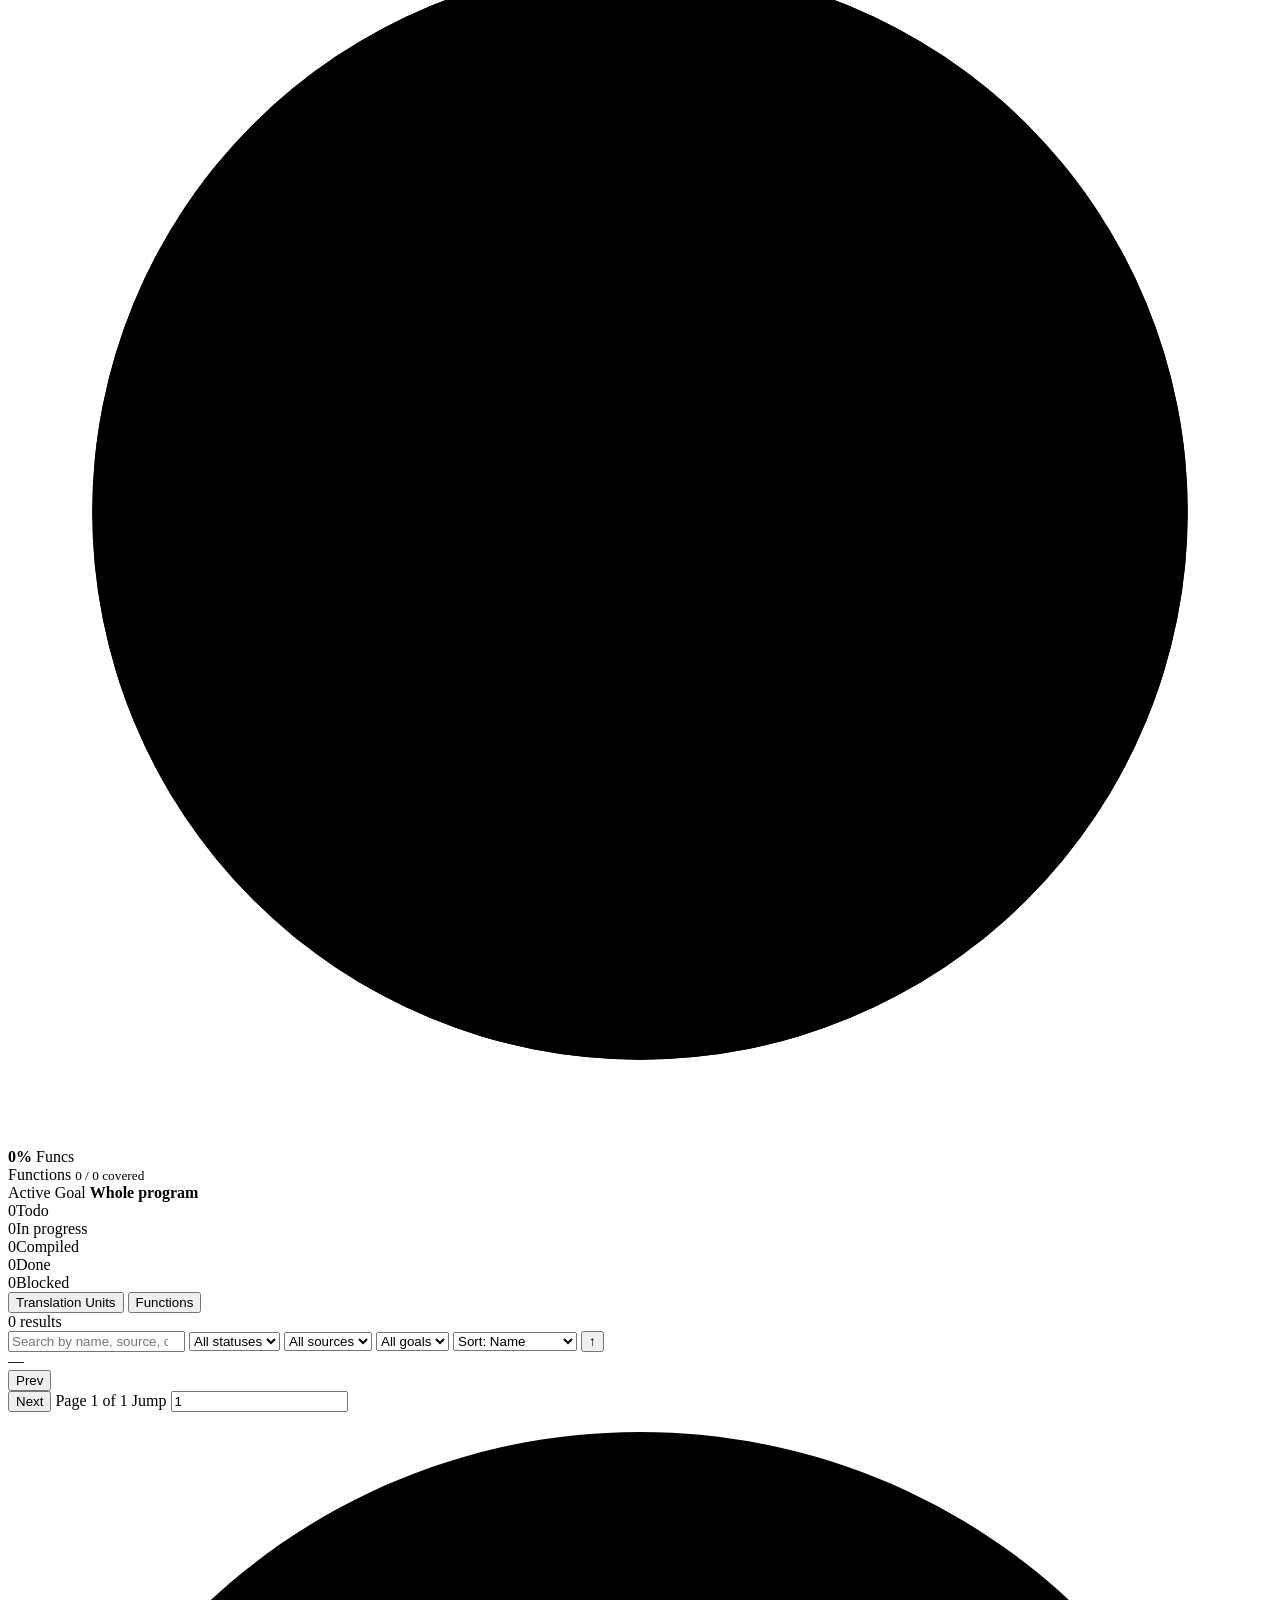
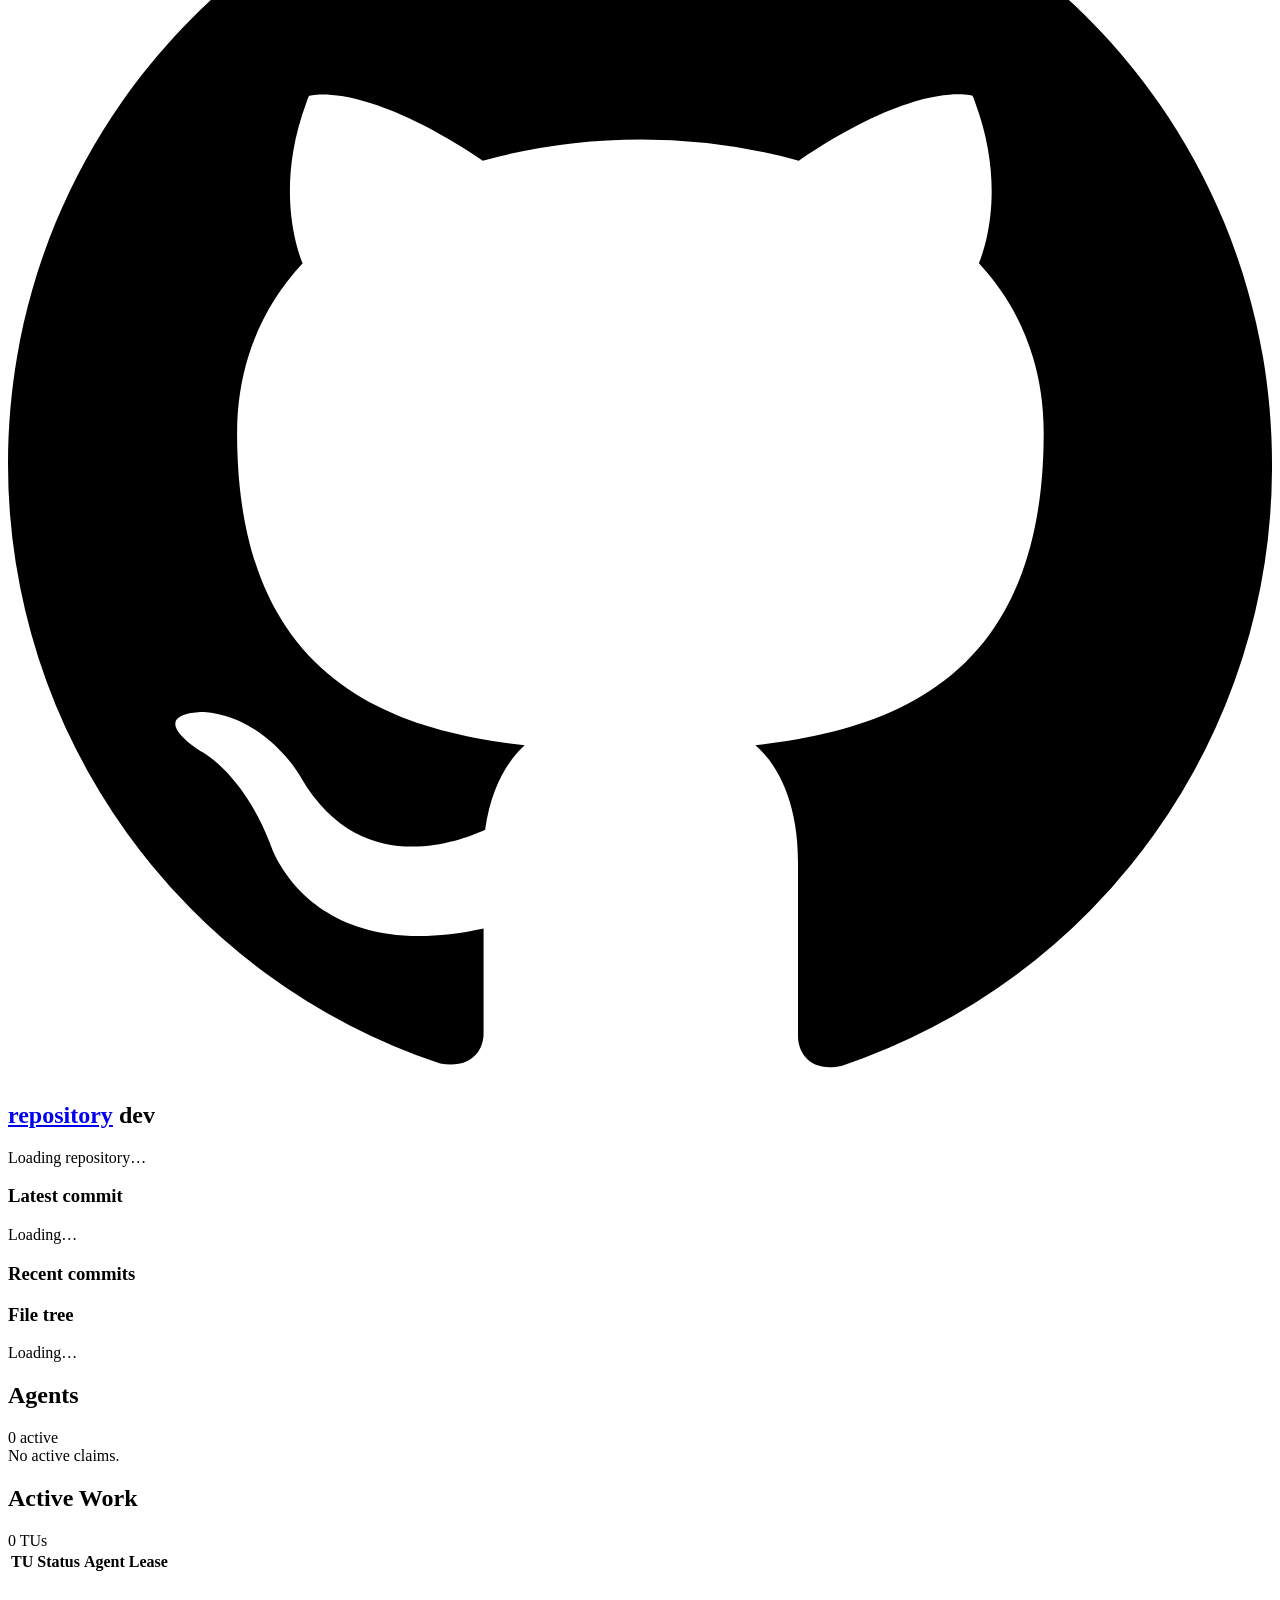
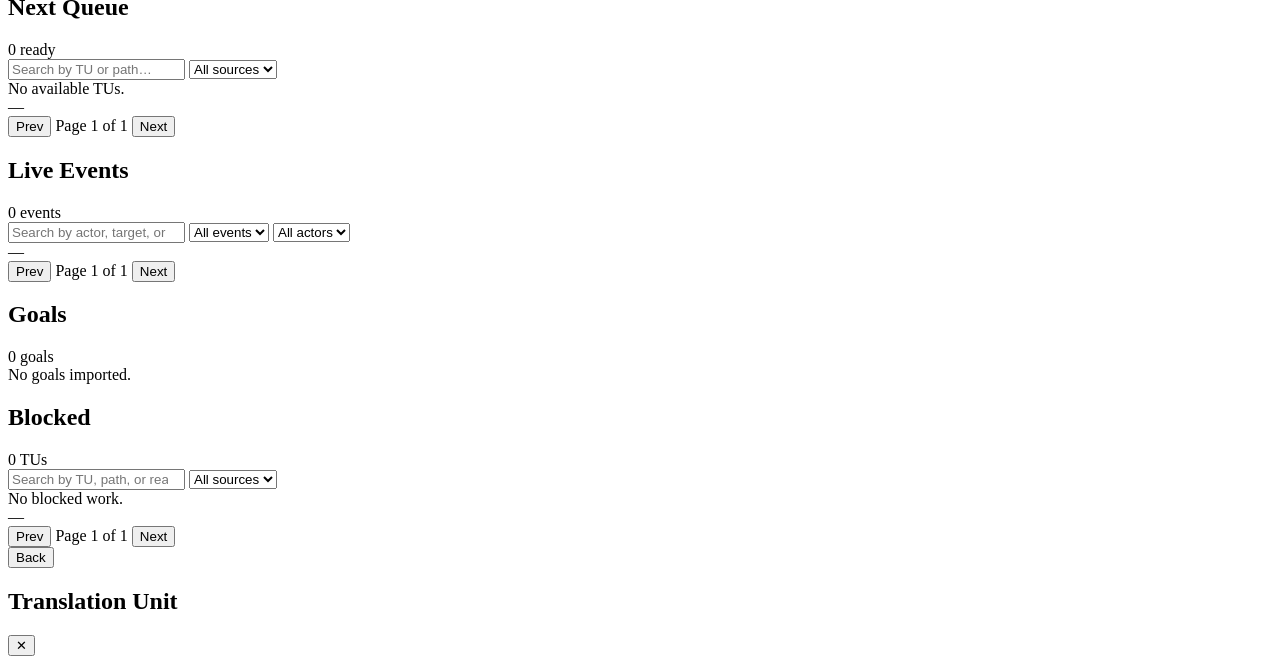
==== commit 6ccc35cc: "Add automated build download button + CI publish pipeline Publish a game build zip on each b5-decomp" ====
--- a/bp_work_server/static/index.html
+++ b/bp_work_server/static/index.html
@@ -39,7 +39,7 @@
       href="https://fonts.googleapis.com/css2?family=Anton&family=Oswald:wght@500;600;700&family=Inter:wght@400;500;600;700;800&family=JetBrains+Mono:wght@400;500;600&display=swap"
       rel="stylesheet"
     />
-    <link rel="stylesheet" href="/static/app.css?v=9" />
+    <link rel="stylesheet" href="/static/app.css?v=13" />
   </head>
   <body>
     <div class="bp-bg" aria-hidden="true">
@@ -66,6 +66,19 @@
           </div>
         </div>
         <div class="topbar-right">
+          <a
+            id="downloadBuild"
+            class="download-build"
+            href="/download/latest"
+            hidden
+            title="Download the latest build"
+          >
+            <span class="download-icon" aria-hidden="true">⭳</span>
+            <span class="download-text">
+              <strong>Download build</strong>
+              <small id="downloadMeta">latest</small>
+            </span>
+          </a>
           <span id="serverTime" class="server-time">—</span>
           <div class="connection" id="connection">
             <span class="pulse"></span>
@@ -310,7 +323,25 @@
               <h2>Blocked</h2>
               <span id="blockedListCount" class="badge">0 TUs</span>
             </div>
+            <div class="mini-controls">
+              <input
+                type="search"
+                id="blockedSearch"
+                class="search-input"
+                placeholder="Search by TU, path, or reason…"
+                autocomplete="off"
+              />
+              <select id="blockedFilterSource" class="filter"><option value="">All sources</option></select>
+            </div>
             <div id="blockedList" class="blocked-list empty">No blocked work.</div>
+            <div class="mini-foot">
+              <span id="blockedRange" class="muted-text">—</span>
+              <div class="mini-pager">
+                <button id="blockedPrev" class="filter">Prev</button>
+                <span id="blockedPageStatus" class="page-status">Page 1 of 1</span>
+                <button id="blockedNext" class="filter">Next</button>
+              </div>
+            </div>
           </section>
         </section>
       </main>
@@ -320,13 +351,16 @@
     <div id="detailOverlay" class="overlay hidden">
       <aside class="drawer" role="dialog" aria-modal="true" aria-labelledby="detailTitle">
         <div class="drawer-head">
-          <h2 id="detailTitle">Translation Unit</h2>
+          <div class="drawer-titlebar">
+            <button id="detailBack" class="drawer-back hidden" type="button" aria-label="Go back">Back</button>
+            <h2 id="detailTitle">Translation Unit</h2>
+          </div>
           <button id="detailClose" class="drawer-close" aria-label="Close">✕</button>
         </div>
         <div id="detailBody" class="drawer-body"></div>
       </aside>
     </div>
 
-    <script src="/static/app.js?v=6" defer></script>
+    <script src="/static/app.js?v=11" defer></script>
   </body>
 </html>
